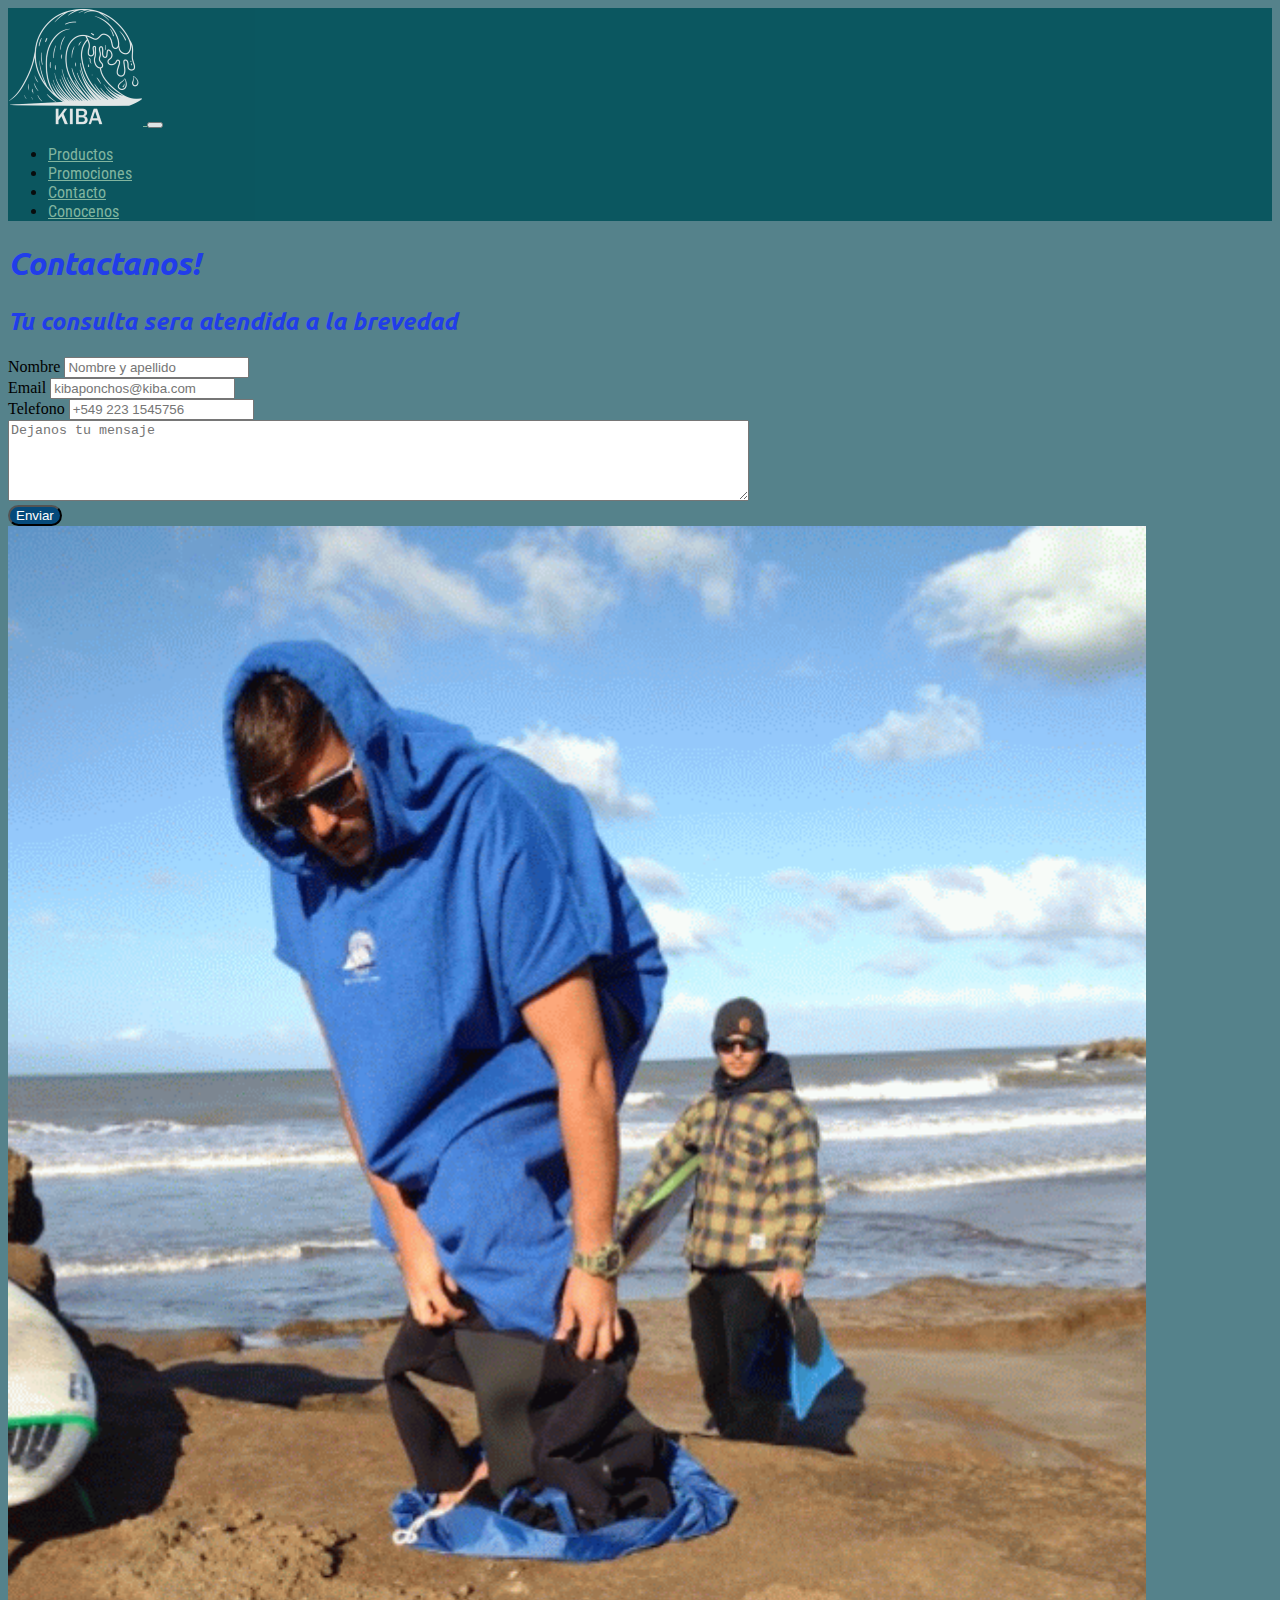
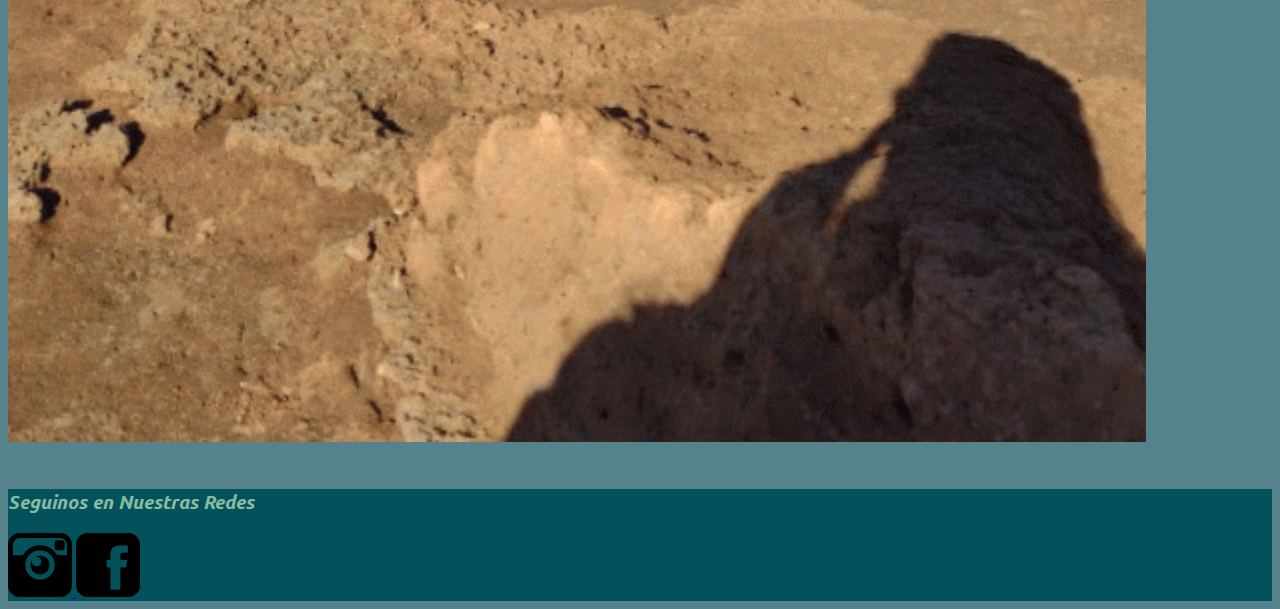
==== paginas/contacto.html @ a1b3a91e "subida de bostrap" ====
<!doctype html>
<html lang="es">
  <head>
    <!-- Required meta tags -->
    <meta charset="utf-8">
    <meta name="viewport" content="width=device-width, initial-scale=1">
    <link rel="shortcut icon" href="../img/favicon.png">

    <!-- Bootstrap CSS -->
    <link href="https://cdn.jsdelivr.net/npm/bootstrap@5.0.2/dist/css/bootstrap.min.css" rel="stylesheet" integrity="sha384-EVSTQN3/azprG1Anm3QDgpJLIm9Nao0Yz1ztcQTwFspd3yD65VohhpuuCOmLASjC" crossorigin="anonymous">

   <!-- -----------mi css------------ -->

   <link rel="stylesheet" href="../css/style.css">


    <title>Kiba Ponchos</title>
  </head>
  <body class="bg-body">
     <!---------------  inicia nav --------------->
    <nav class="navbar navbar-expand-lg navbar-light bgNav sticky-top" id="botonera"> 
        <div class="container-fluid">
        <a class="navbar-brand" href="../index.html">
          <img src="../img/kibalogo.svg" alt="logo">
        </a>

        <button class="navbar-toggler" type="button" data-bs-toggle="collapse" data-bs-target="#navbarSupportedContent" aria-controls="navbarSupportedContent" aria-expanded="false" aria-label="Toggle navigation">
          <span class="navbar-toggler-icon"></span>
        </button>

        <div class="collapse navbar-collapse" id="navbarSupportedContent">
          <ul class="navbar-nav ms-auto mb-2 mb-md-0 ">

            <li class="nav-item  me-4">
              <a class="nav-link" aria-current="page" href="productos.html">Productos</a>
            </li>

            <li class="nav-item me-4">
              <a class="nav-link" href="promociones.html">Promociones</a>
            </li>

            <li class="nav-item me-4">
              <a class="nav-link" href="contacto.html">Contacto</a>
            </li>

            <li class="nav-item me-4">
              <a class="nav-link" href="conocenos.html" tabindex="-1" aria-disabled="true">Conocenos</a>
            </li>
          </ul>
        </div>
      </div>
    </nav>
     <!-------------  fin nav --------------->
    <main>
      <h1 class="text-center">Contactanos!</h1>
      <h2>Tu consulta sera atendida a la brevedad</h2>

      <section class="container-fluid">
        <div class="row align-items-center  justify-content-center">
          <article class="col-sm-12 col-md-8 col-lg-8">
            <form>
              <div class="mb-3 ms-3">
                <label for="nombre" class="form-label">Nombre</label>
                <input type="name" class="form-control" id="nombre" aria-describedby="emailHelp" placeholder="Nombre y apellido">
              </div>
              <div class="mb-3 ms-3">
                <label for="email" class="form-label">Email </label>
                <input type="email" class="form-control" id="email" aria-describedby="emailHelp" placeholder="kibaponchos@kiba.com">
              </div>
              <div class="mb-3 ms-3">
                <label for="telefono" class="form-label">Telefono</label>
                <input type="number" class="form-control" id="telefono" placeholder="+549 223 1545756">
              </div>
              <div class="mb-3 ms-3">
                <label for="mensaje"></label>
                <textarea class="form-control" name="" id="" cols="90" rows="5" placeholder="Dejanos tu mensaje"></textarea>
              </div>
                <button type="submit" class="btn btn-color mb-3 ms-3 w-100">Enviar</button>
            </form>
          </article>
          <article class="d-flex justify-content-center col-sm-12 col-md-4 col-lg-4 ">
                <img src="../img/productos/promos/animacion.gif" alt="" class=" animacion  mt-4 ">
          </article>
        </div>  
      </section>  
  </main>

    <footer class="d-flex align-items-center justify-content-evenly bg-footer">

      <h3 class="text-pie ">Seguinos en Nuestras Redes</h3>
      <a href="https://www.instagram.com/kiba.ponchos/" target="_blank">
        <img src="../img/instagram.png" alt=" logo instagram">
      </a>

      <a href="https://www.facebook.com/KIBA-MDQ-100685705665796/" target="_blank">
        <img src="../img/facebook.png" alt="logo facebook">
      </a>
    </footer>   

     <!-- Option 1: Bootstrap Bundle with Popper -->
    <script src="https://cdn.jsdelivr.net/npm/bootstrap@5.0.2/dist/js/bootstrap.bundle.min.js" integrity="sha384-MrcW6ZMFYlzcLA8Nl+NtUVF0sA7MsXsP1UyJoMp4YLEuNSfAP+JcXn/tWtIaxVXM" crossorigin="anonymous"></script> 
  </body>  
</html>
---- css/style.css ----
@import url('https://fonts.googleapis.com/css2?family=Roboto+Condensed:wght@300&family=Ubuntu:ital,wght@0,300;1,300&display=swap');


.bgNav{
	background-color: #03525B;
	opacity: 0.9;
	font-family: "Roboto Condensed", sans-serif;
}

#botonera a{
	color: #87BBA2;
	font-family:"Roboto Condensed", sans-serif;
	font-size:1.5 rem;
}
#botonera a:hover{
	color: white;
}


.bg-body{
	background-color:#55828B !important;
}

h1,h2{
	font-family: 'Ubuntu', sans-serif; 
	font-style: italic;
	color: #213DEA;
	
}	

.width{
	width: 10%;
}
.bg-footer{
	background-color: #03525B;
}
.text-pie{
	color: #87BBA2;	
	font-family: 'Ubuntu', sans-serif; 
	font-style: italic;
}
.btn-color{
	border-radius: 50px;
	background-color: #054A7B;
	color: white;	
}
.btn-color:hover{
	color: #43F1E7;
}
.card{
	background-color:#C1C0C0 !important;
	
}
.animacion{
	width: 90%;
	margin-bottom: 1.5rem;
}
.maps{
	width: 100%;
	height: 450px;
}
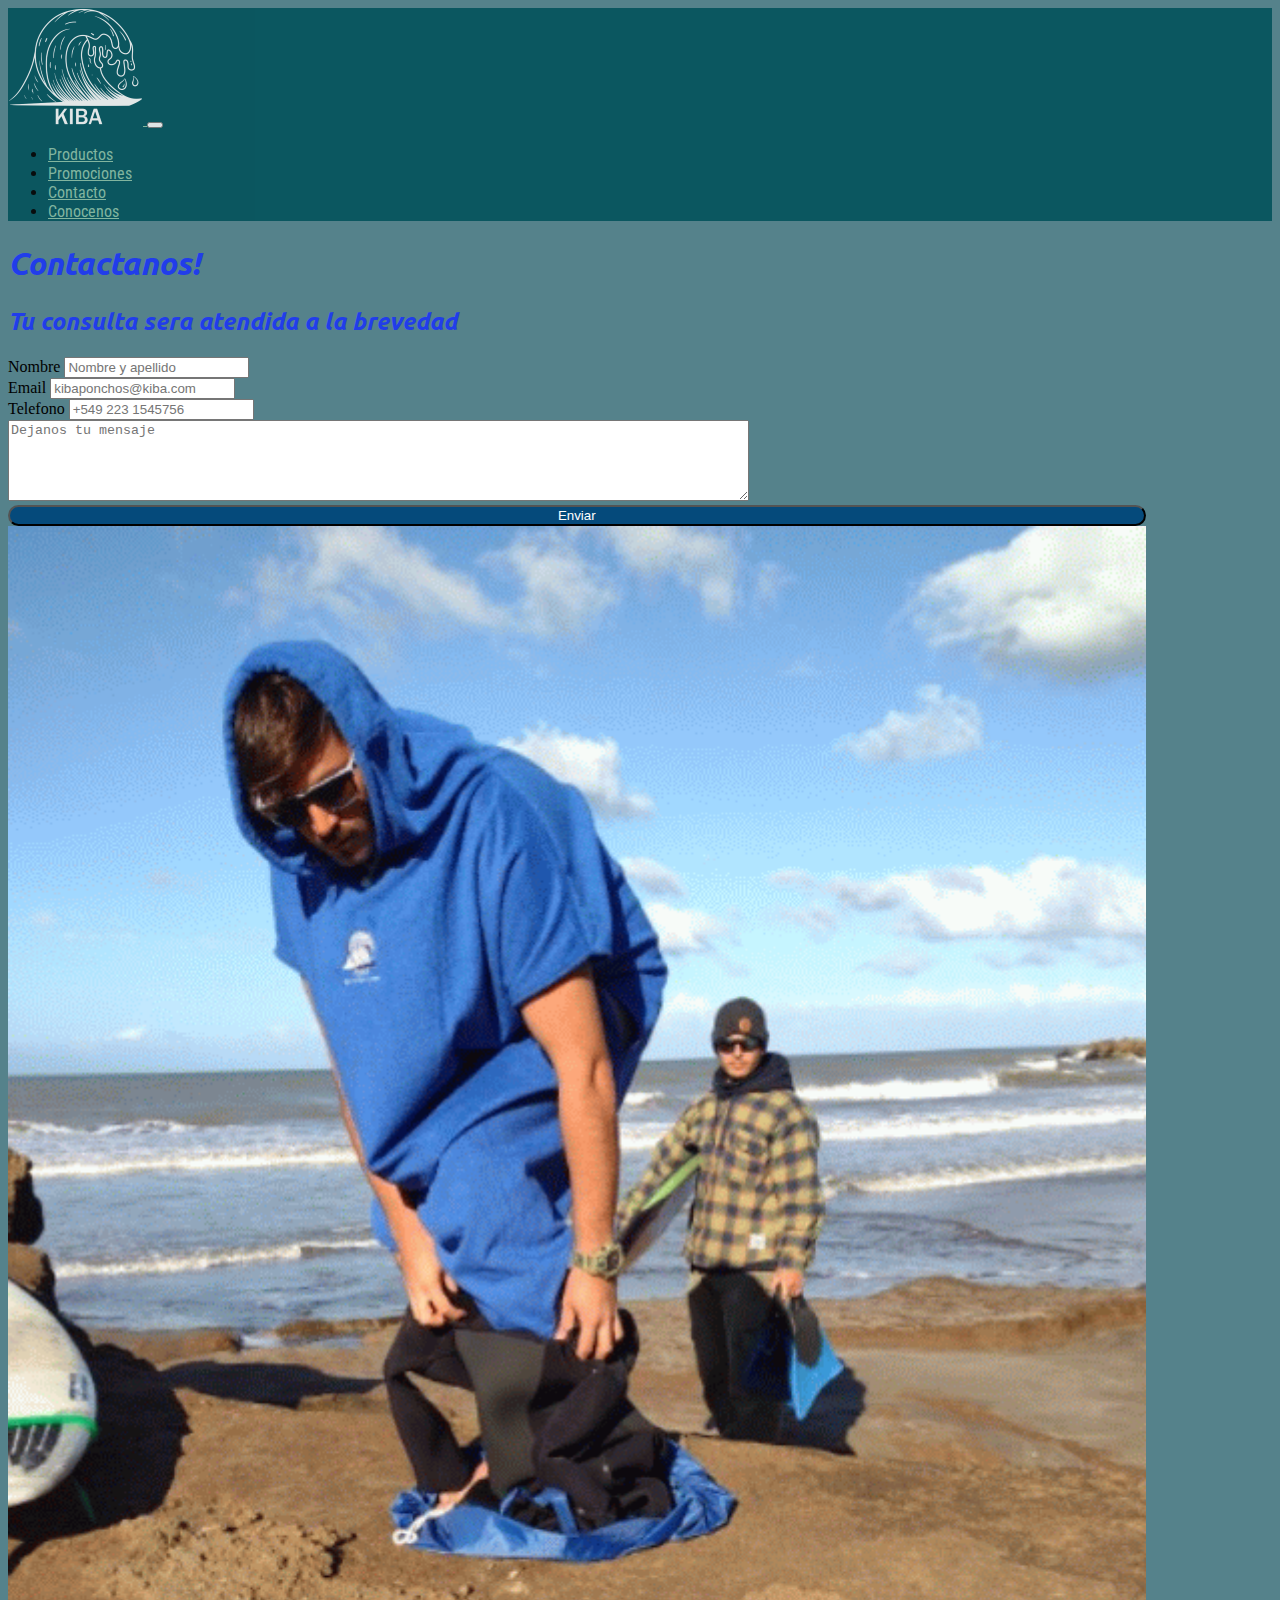
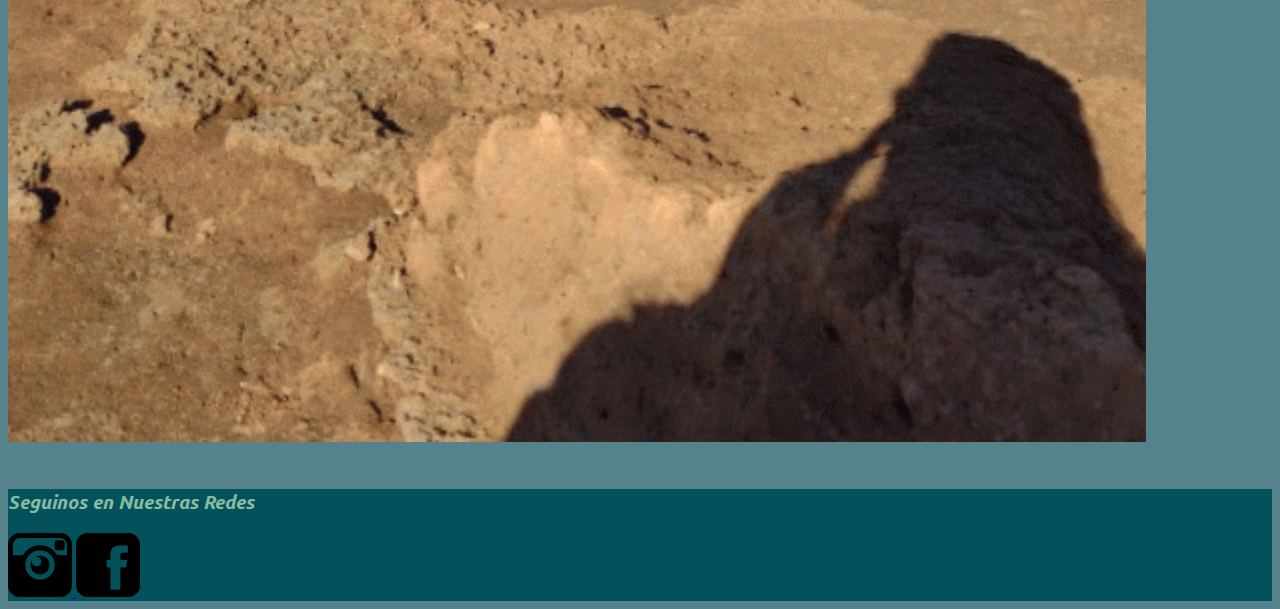
==== commit 2d9b0b25: "mejoras y subida botstrap local" ====
--- a/paginas/contacto.html
+++ b/paginas/contacto.html
@@ -59,23 +59,25 @@
         <div class="row align-items-center  justify-content-center">
           <article class="col-sm-12 col-md-8 col-lg-8">
             <form>
-              <div class="mb-3 ms-3">
+              <div class="mb-3  justify-content-center">
                 <label for="nombre" class="form-label">Nombre</label>
                 <input type="name" class="form-control" id="nombre" aria-describedby="emailHelp" placeholder="Nombre y apellido">
               </div>
-              <div class="mb-3 ms-3">
+              <div class="mb-3 justify-content-center">
                 <label for="email" class="form-label">Email </label>
                 <input type="email" class="form-control" id="email" aria-describedby="emailHelp" placeholder="kibaponchos@kiba.com">
               </div>
-              <div class="mb-3 ms-3">
+              <div class="mb-3 ">
                 <label for="telefono" class="form-label">Telefono</label>
                 <input type="number" class="form-control" id="telefono" placeholder="+549 223 1545756">
               </div>
-              <div class="mb-3 ms-3">
+              <div class="mb-3 ">
                 <label for="mensaje"></label>
                 <textarea class="form-control" name="" id="" cols="90" rows="5" placeholder="Dejanos tu mensaje"></textarea>
               </div>
-                <button type="submit" class="btn btn-color mb-3 ms-3 w-100">Enviar</button>
+              <div class="justify-content-center">
+                <button type="submit" class="btn btn-color mb-3 ms-3 ">Enviar</button>
+              </div>
             </form>
           </article>
           <article class="d-flex justify-content-center col-sm-12 col-md-4 col-lg-4 ">
--- a/css/style.css
+++ b/css/style.css
@@ -42,7 +42,9 @@
 .btn-color{
 	border-radius: 50px;
 	background-color: #054A7B;
-	color: white;	
+	color: white;
+	width: 90%;	
+	justify-content: center;
 }
 .btn-color:hover{
 	color: #43F1E7;
